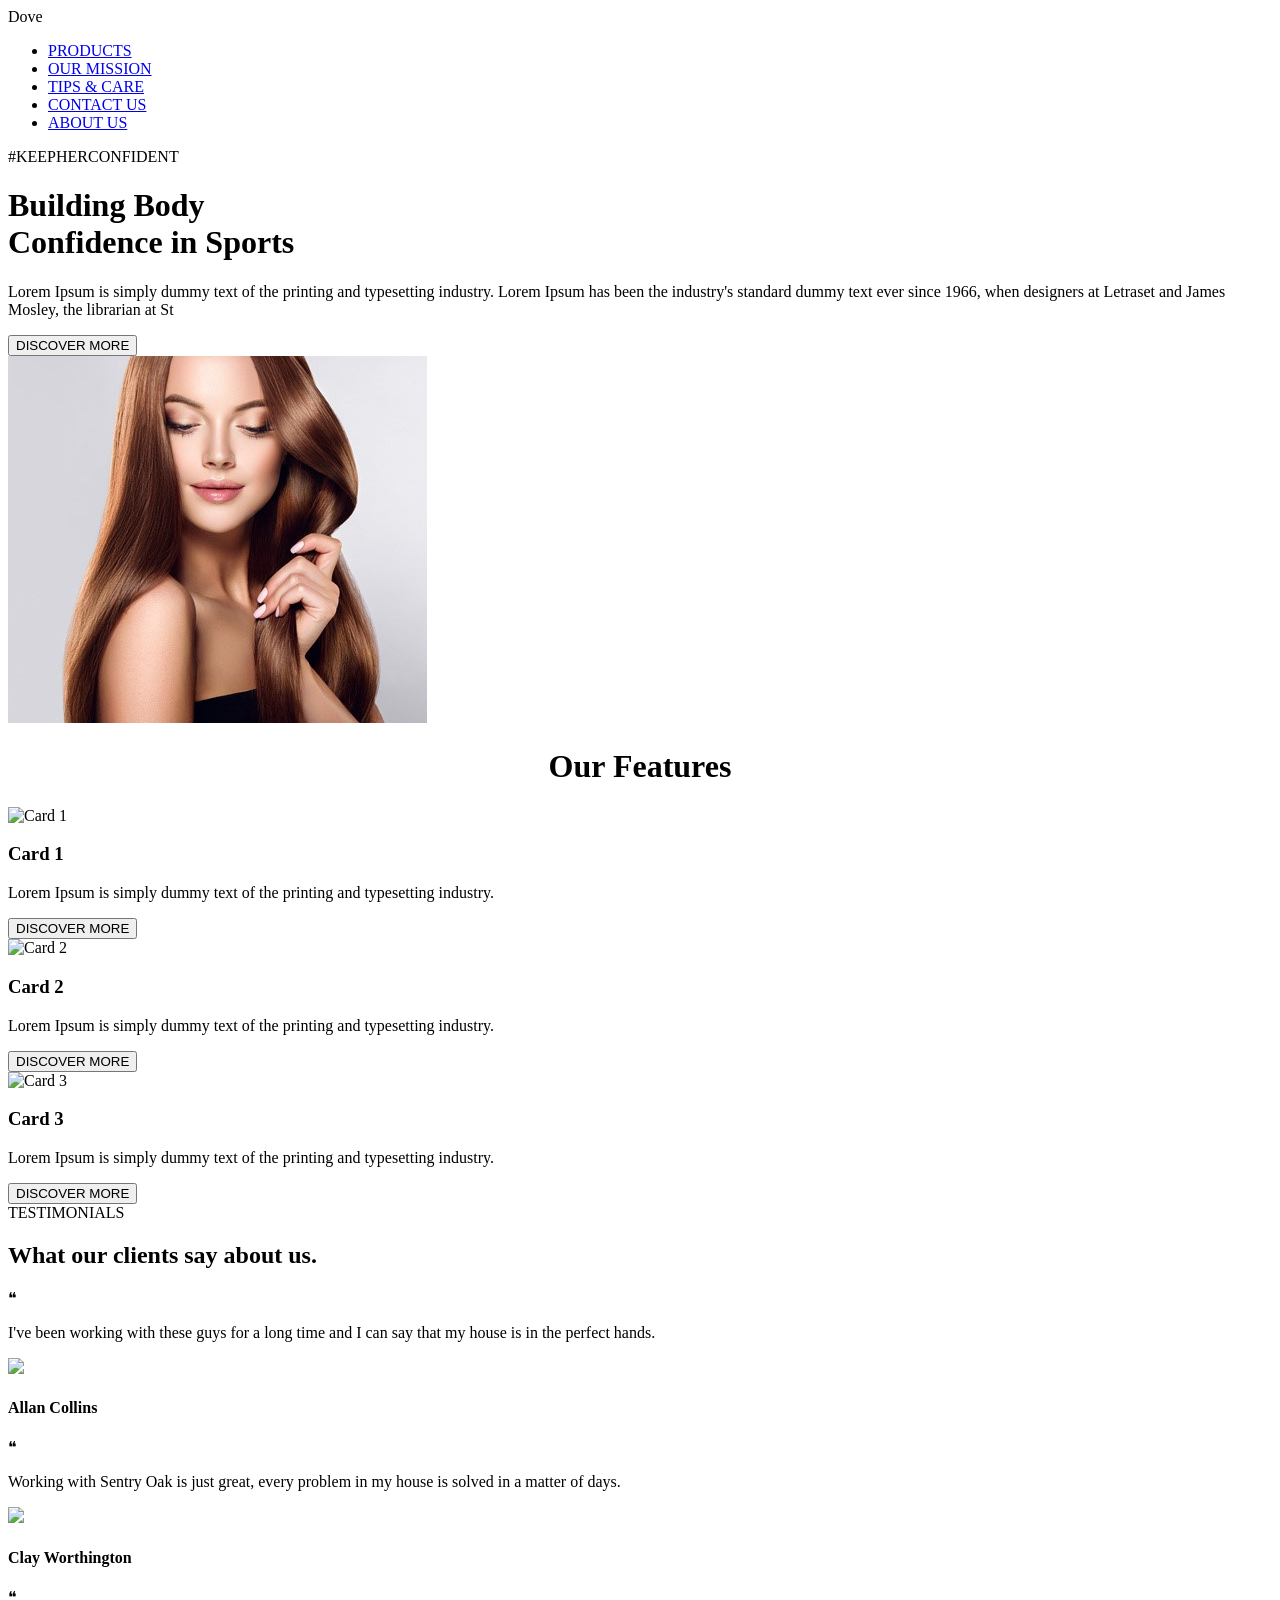
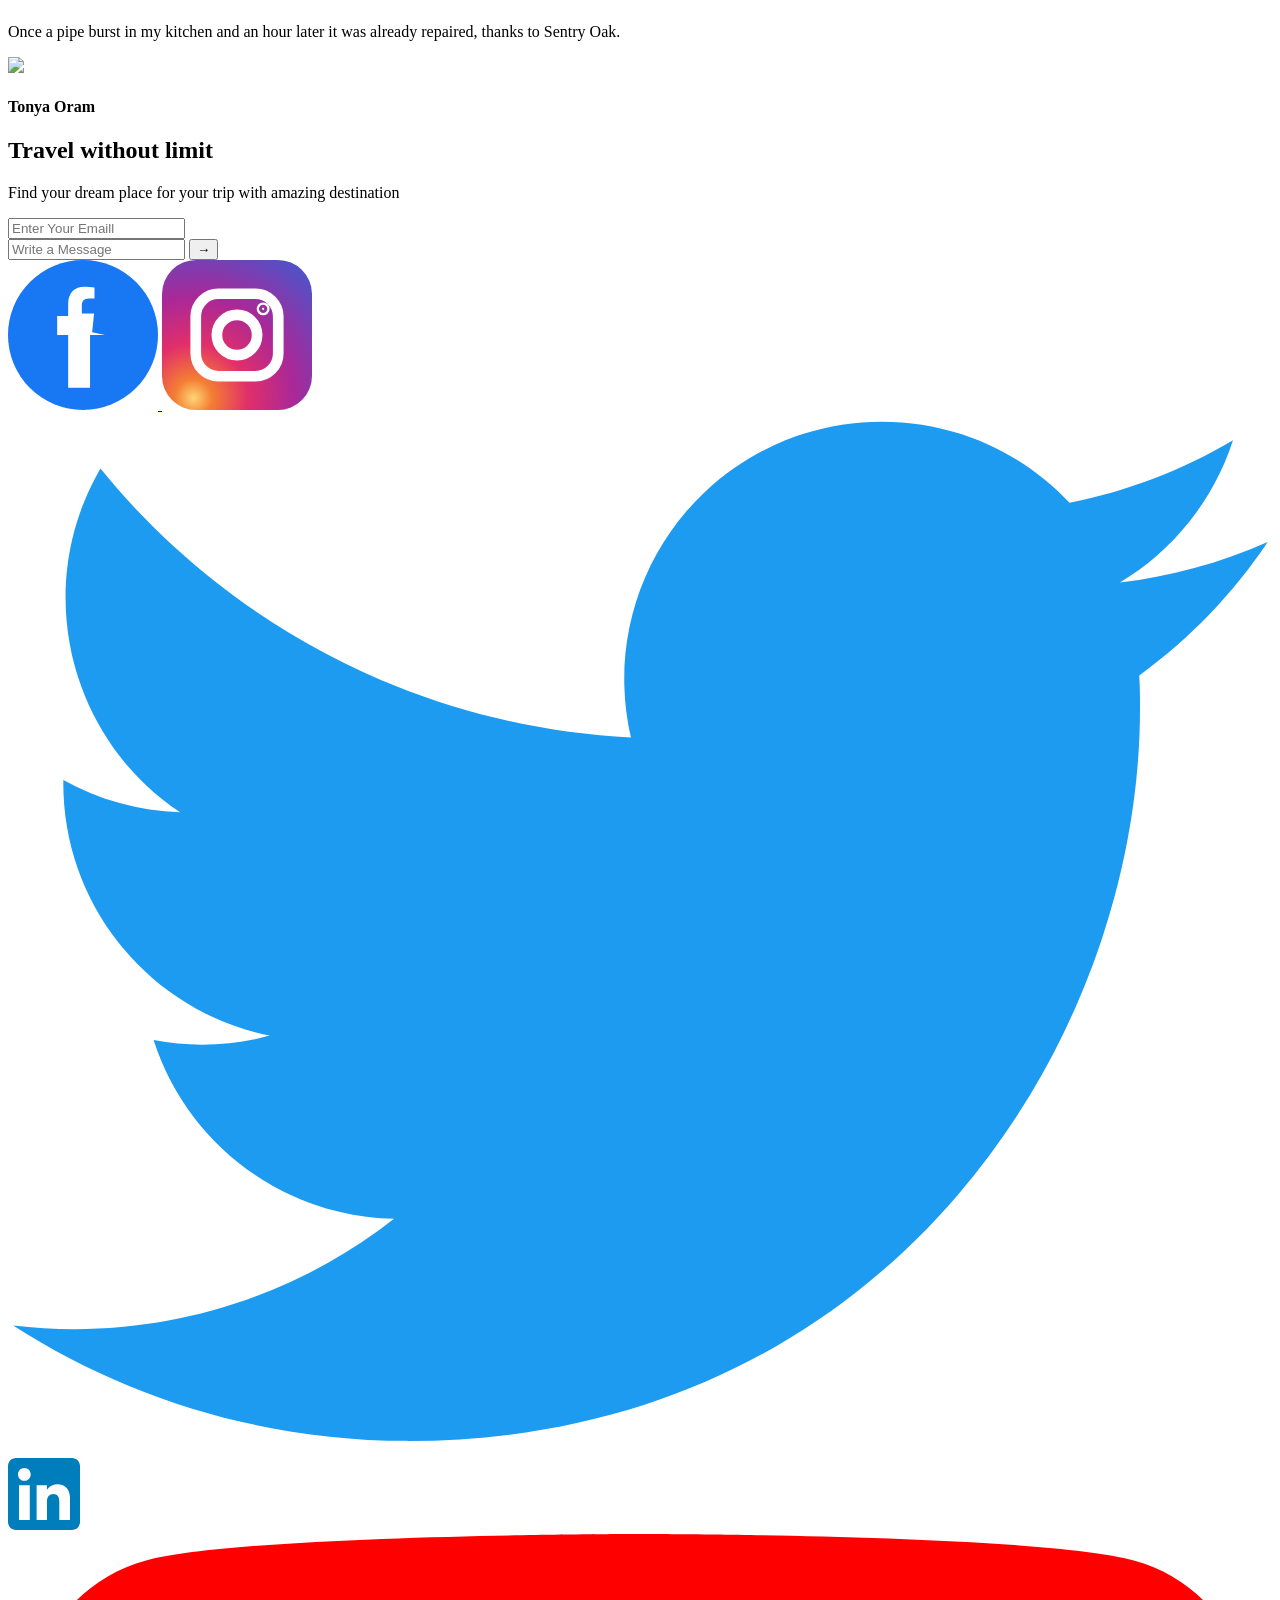
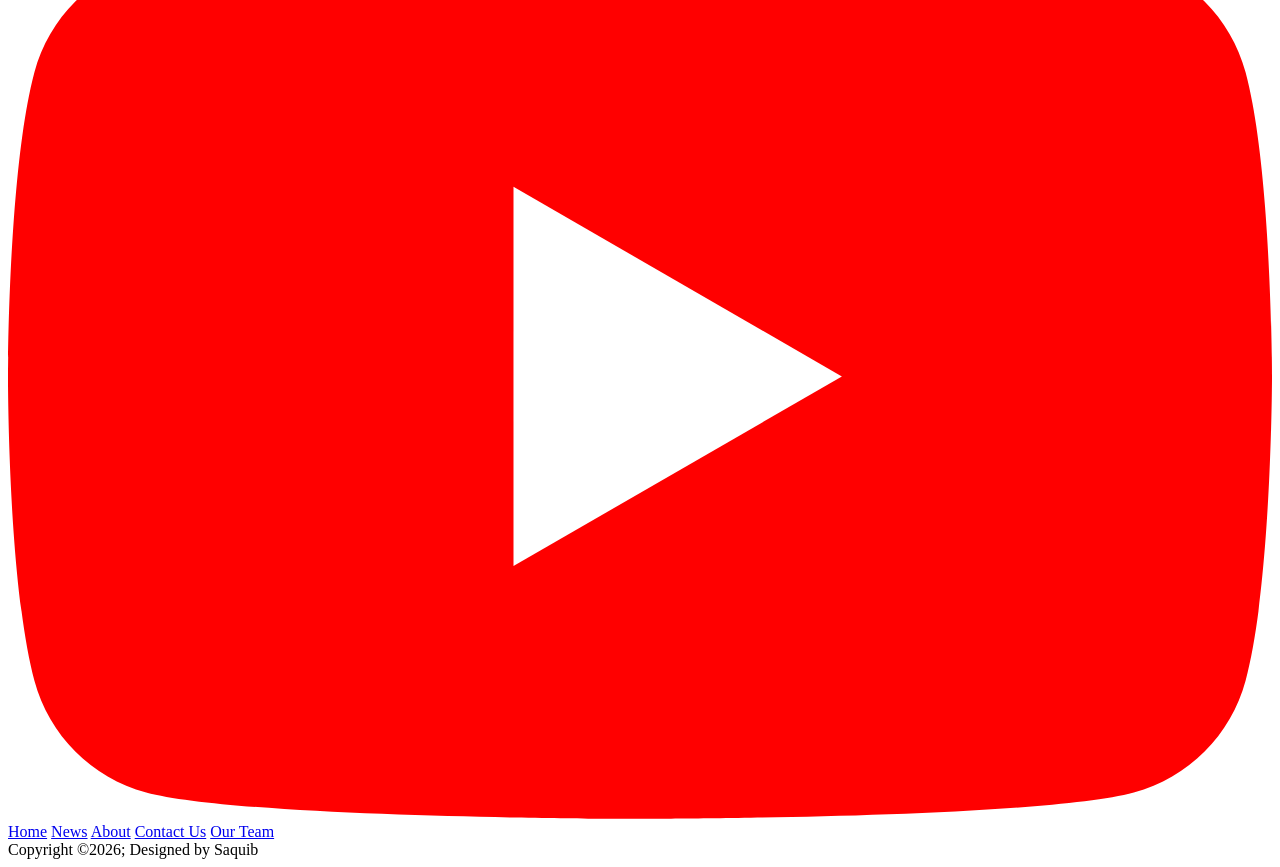
==== index.html @ e7dfd8a3 "first commit" ====
<!DOCTYPE html>
	<html>
		<head>
			<title>Dove</title>
			<link rel="stylesheet" href="Css/style.css">
			<meta name="viewport" content="width=device-width, initial-scale=1.0">
			<style>
			
			</style>
		</head>
		<body>

		<nav>
			<div class="logo">Dove</div>
			<ul>
				<li><a href="#">PRODUCTS</a></li>
				<li><a href="#">OUR MISSION</a></li>
				<li><a href="#">TIPS & CARE</a></li>
				<li><a href="Contact Us.html">CONTACT US</a></li>
				<li><a href="About.html">ABOUT US</a></li>
			</ul>
		</nav>

		<div class="main">
			<div class="hero-content">
				<p>#KEEPHERCONFIDENT</p>
				<h1>Building Body<br>Confidence in Sports</h1>
				<p>Lorem Ipsum is simply dummy text of the printing and typesetting industry. Lorem Ipsum has been the industry's standard dummy text ever since 1966, when designers at Letraset and James Mosley, the librarian at St</p>
				<button class="button1">DISCOVER MORE</button>
			</div>
			

			<img src="hero.jpg">
		</div>
		
		

<div class="Main-Card">
    <h1 align="center">Our Features</h1>

    <div class="card-container">

        <div class="card">
            <img src="https://t4.ftcdn.net/jpg/05/61/83/99/240_F_561839932_GW1vgFttjZGYzCkxeguZHtdtXxfKGVmO.jpg" alt="Card 1">
            <h3>Card 1</h3>
            <p>
                Lorem Ipsum is simply dummy text of the printing and typesetting industry.
            </p>
			<button class="button1">DISCOVER MORE</button>
        </div>

        <div class="card">
			<img src="https://media.istockphoto.com/id/1055099140/photo/making-hairstory-everyday-with-gorgeous-hair.jpg?s=612x612&w=0&k=20&c=x-Hxtr85HmZ_U5o7-KNzLCNi63drTeijFnuFcpz5kUU=" alt="Card 2">
            <h3>Card 2</h3>
            <p>
                Lorem Ipsum is simply dummy text of the printing and typesetting industry.
            </p>
			<button class="button1">DISCOVER MORE</button>
        </div>

        <div class="card">
            <img src="https://t3.ftcdn.net/jpg/05/73/29/84/360_F_573298462_DmWb0oNCsX0zZ5YEkpEtxIn1k0j5GIkc.jpg" alt="Card 3">
            <h3>Card 3</h3>
            <p>
                Lorem Ipsum is simply dummy text of the printing and typesetting industry.
            </p>
			<button class="button1">DISCOVER MORE</button>
        </div>

    </div>
</div>	
			
 
		<section class="testimonials">

    <div class="sub-title">TESTIMONIALS</div>
    <h1 class="testimonials-h1">What our clients say about us.</h1>

    <div class="testimonial-wrapper">

        <div class="card1">
            <div class="quote">❝</div>
            <p>I've been working with these guys for a long time and I can say that my house is in the perfect hands.</p>
            <img src="https://randomuser.me/api/portraits/men/32.jpg">
            <h4>Allan Collins</h4>
        </div>

        <div class="card1">
            <div class="quote">❝</div>
            <p>Working with Sentry Oak is just great, every problem in my house is solved in a matter of days.</p>
            <img src="https://randomuser.me/api/portraits/men/45.jpg">
            <h4>Clay Worthington</h4>
        </div>

        <div class="card1">
            <div class="quote">❝</div>
            <p>Once a pipe burst in my kitchen and an hour later it was already repaired, thanks to Sentry Oak.</p>
            <img src="https://randomuser.me/api/portraits/women/44.jpg">
            <h4>Tonya Oram</h4>
        </div>

    </div>

    

</section>

		<div class="banner">
  <div class="content">
    <h2>Travel without limit</h2>
    <p>Find your dream place for your trip with amazing destination</p>
  </div>

<div>
  <div class="search-box">
    <input type="text" placeholder="Enter Your Emaill">
    
  </div>
  <div class="search-box">
    <input type="text" placeholder="Write a Message">
    <button class="cta-btn">→</button>
  </div>
</div>

		</div>
		
		
		<footer>
        <div class="top">
            <div class="icons">
                <a href="#">
				<svg width="150" height="150" viewBox="0 0 256 256">
				  <circle cx="128" cy="128" r="128" fill="#1877F2"/>
				  <path d="M165.5 128H140v90h-37.3v-90H83.9v-32.3h18.8V74.4c0-18.6 11-28.8 28-28.8 8.2 0 16.9 1.5 16.9 1.5v18.5h-9.5c-9.2 0-12.1 5.7-12.1 11.6v14h20.9l-3.3 32.3z" fill="#FFFFFF"/>
				</svg>
			<i class="facebook-f"></i></a>
                <a href="#">
				  <svg width="150" height="150" viewBox="0 0 132 132">
				  <defs>
				   
					<radialGradient id="rg" cx="21%" cy="92%" r="113%">
					  <stop offset="0%" stop-color="#fed576"/>
					  <stop offset="11%" stop-color="#f47e33"/>
					  <stop offset="32%" stop-color="#e12f6a"/>
					  <stop offset="59%" stop-color="#aa2897"/>
					  <stop offset="100%" stop-color="#4d53ca"/>
					</radialGradient>
				  </defs>
				  <rect width="132" height="132" rx="30" fill="url(#rg)"/>
				  <g fill="none" stroke="#fff" stroke-width="9.4">
					<rect x="29.7" y="29.7" width="72.6" height="72.6" rx="20"/>
					<circle cx="66" cy="66" r="17.7"/>
					<circle cx="89" cy="43" r="1" fill="#fff"/>
				  </g>
				</svg>

			</a>

                <a href="#">
				<svg xmlns="http://www.w3.org/2000/svg" xml:space="preserve" viewBox="0 0 248 204">
				  <path fill="#1d9bf0" d="M221.95 51.29c.15 2.17.15 4.34.15 6.53 0 66.73-50.8 143.69-143.69 143.69v-.04c-27.44.04-54.31-7.82-77.41-22.64 3.99.48 8 .72 12.02.73 22.74.02 44.83-7.61 62.72-21.66-21.61-.41-40.56-14.5-47.18-35.07 7.57 1.46 15.37 1.16 22.8-.87-23.56-4.76-40.51-25.46-40.51-49.5v-.64c7.02 3.91 14.88 6.08 22.92 6.32C11.58 63.31 4.74 33.79 18.14 10.71c25.64 31.55 63.47 50.73 104.08 52.76-4.07-17.54 1.49-35.92 14.61-48.25 20.34-19.12 52.33-18.14 71.45 2.19 11.31-2.23 22.15-6.38 32.07-12.26-3.77 11.69-11.66 21.62-22.2 27.93 10.01-1.18 19.79-3.86 29-7.95-6.78 10.16-15.32 19.01-25.2 26.16z"/>
				</svg>
				<i class="twitter"></i></a>
				
                <a href="#">
				<svg xmlns="http://www.w3.org/2000/svg" height="72" viewBox="0 0 72 72" width="72"><g fill="none" fill-rule="evenodd"><path d="M8,72 L64,72 C68.418278,72 72,68.418278 72,64 L72,8 C72,3.581722 68.418278,-8.11624501e-16 64,0 L8,0 C3.581722,8.11624501e-16 -5.41083001e-16,3.581722 0,8 L0,64 C5.41083001e-16,68.418278 3.581722,72 8,72 Z" fill="#007EBB"/><path d="M62,62 L51.315625,62 L51.315625,43.8021149 C51.315625,38.8127542 49.4197917,36.0245323 45.4707031,36.0245323 C41.1746094,36.0245323 38.9300781,38.9261103 38.9300781,43.8021149 L38.9300781,62 L28.6333333,62 L28.6333333,27.3333333 L38.9300781,27.3333333 L38.9300781,32.0029283 C38.9300781,32.0029283 42.0260417,26.2742151 49.3825521,26.2742151 C56.7356771,26.2742151 62,30.7644705 62,40.051212 L62,62 Z M16.349349,22.7940133 C12.8420573,22.7940133 10,19.9296567 10,16.3970067 C10,12.8643566 12.8420573,10 16.349349,10 C19.8566406,10 22.6970052,12.8643566 22.6970052,16.3970067 C22.6970052,19.9296567 19.8566406,22.7940133 16.349349,22.7940133 Z M11.0325521,62 L21.769401,62 L21.769401,27.3333333 L11.0325521,27.3333333 L11.0325521,62 Z" fill="#FFF"/></g></svg>
				<i class="google-plus-g"></i></a>
                <a href="#" >
				
  <svg xmlns="http://www.w3.org/2000/svg" viewBox="0 0 28.57 20" preserveAspectRatio="xMidYMid meet">
    <g>
      <path d="M27.9727 3.12324C27.6435 1.89323 26.6768 0.926623 25.4468 0.597366C23.2197 2.24288e-07 14.285 0 14.285 0C14.285 0 5.35042 2.24288e-07 3.12323 0.597366C1.89323 0.926623 0.926623 1.89323 0.597366 3.12324C2.24288e-07 5.35042 0 10 0 10C0 10 2.24288e-07 14.6496 0.597366 16.8768C0.926623 18.1068 1.89323 19.0734 3.12323 19.4026C5.35042 20 14.285 20 14.285 20C14.285 20 23.2197 20 25.4468 19.4026C26.6768 19.0734 27.6435 18.1068 27.9727 16.8768C28.5701 14.6496 28.5701 10 28.5701 10C28.5701 10 28.5677 5.35042 27.9727 3.12324Z" fill="#FF0000"/>
      <path d="M11.4253 14.2854L18.8477 10.0004L11.4253 5.71533V14.2854Z" fill="white"/>
    </g>
  </svg>

<i class="youtube"></i></a>
            </div>
            <div class="nav">
                <a href="file:///C:/Users/Admin/Desktop/Saquib/Dove%20Hero%20Section.html">Home</a>
				<a href="#">News</a>
				<a href="file:///C:/Users/Admin/Desktop/Saquib/About.html">About</a>
				<a href="#">Contact Us</a>
				<a href="#">Our Team</a>
            </div>
        </div>
        <div class="bottom">
            Copyright &copy;2026; Designed by Saquib
        </div>
    </footer>
		
		
		
		
	  
		</body>
	</html>
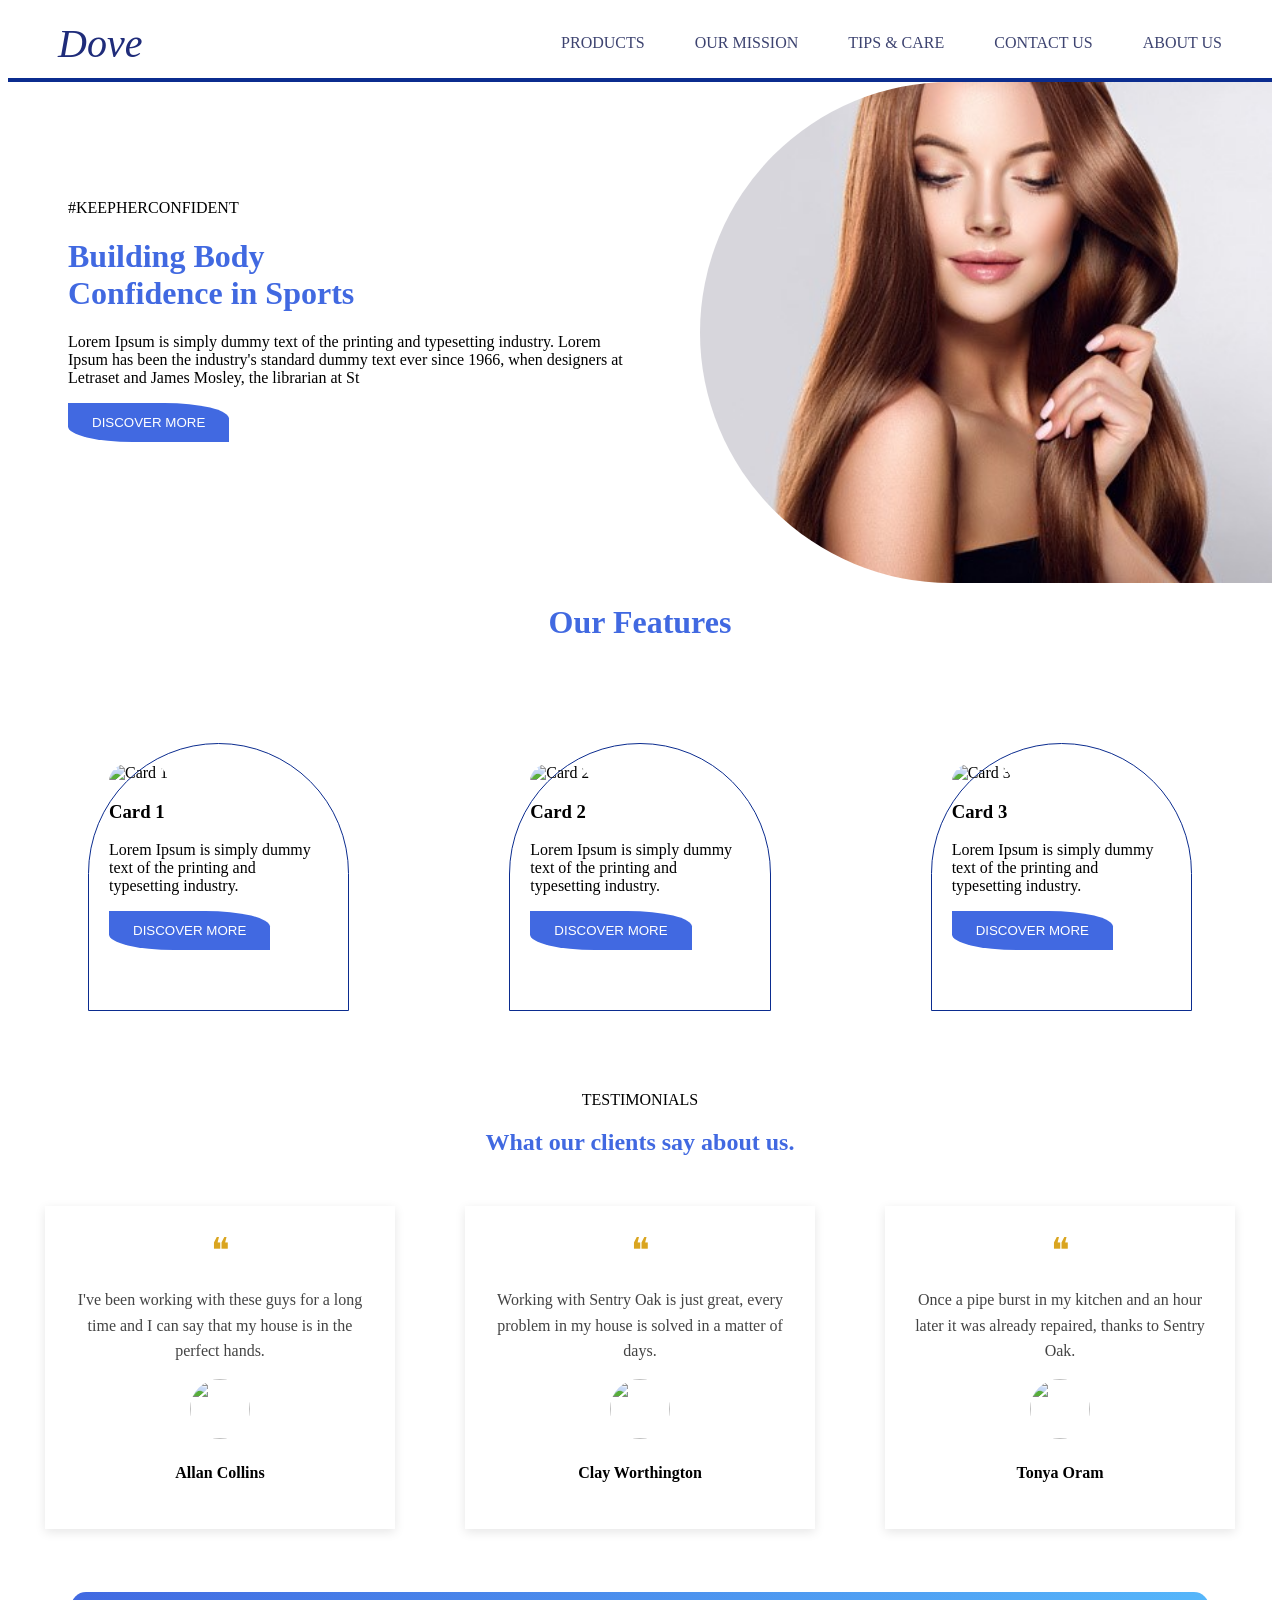
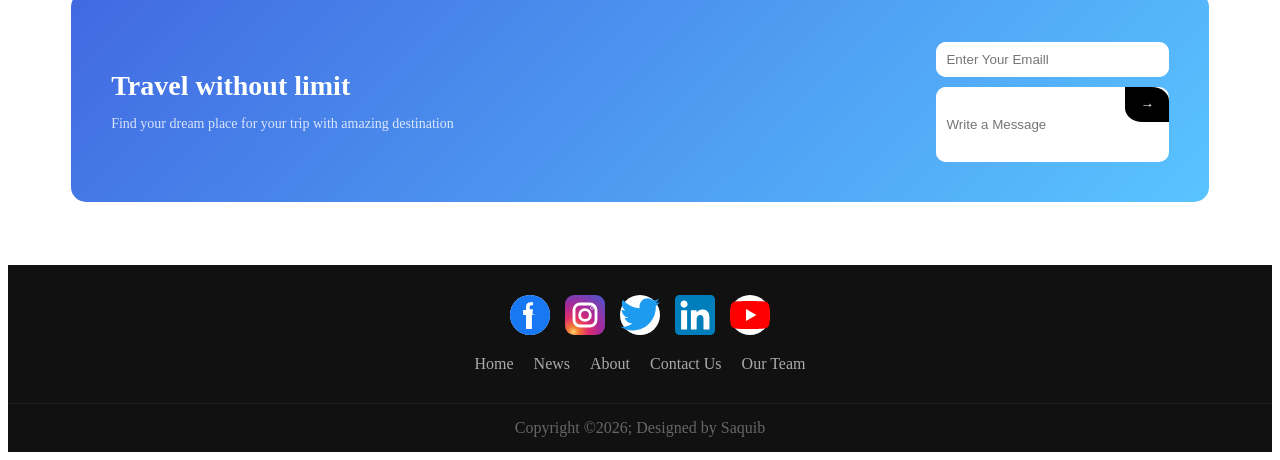
==== commit abd881af: "Update index.html" ====
--- a/index.html
+++ b/index.html
@@ -2,7 +2,7 @@
 	<html>
 		<head>
 			<title>Dove</title>
-			<link rel="stylesheet" href="Css/style.css">
+			<link rel="stylesheet" href="Css/Style.css">
 			<meta name="viewport" content="width=device-width, initial-scale=1.0">
 			<style>
 			
@@ -194,4 +194,4 @@
 		
 	  
 		</body>
-	</html>+	</html>
--- a/Css/Style.css
+++ b/Css/Style.css
@@ -0,0 +1,509 @@
+<meta name="viewport" content="width=device-width, initial-scale=1.0">
+			<style>
+			
+			body{
+			margin:0;
+			}
+			
+			
+			.Main-Testimonials h1{
+					text-align:center;
+			}
+			
+			section {
+			
+					display:flex;
+					justify-content:space-evenly;
+			}
+			
+			
+			.card img{
+				width: 100%;
+				border-radius:500px 500px 0 0 ;
+			}
+			
+			.card-container {
+			display:flex;
+			justify-content:space-evenly;
+			
+			}
+			
+			.card {
+			border: 1px solid #0b2c8f;
+			padding: 20px;
+			margin: 80px;
+			border-radius:500px 500px 0 0 ;
+			
+			}
+			
+			.testimonials-card1 {
+			border: 1px solid #0b2c8f;
+			padding: 20px;
+			margin: 80px;
+			border-radius:50px;
+			}
+			
+			.testimonials-card2 {
+			border: 1px solid #0b2c8f;
+			padding: 20px;
+			margin: 80px;
+			border-radius:50px;
+			}
+			
+			.testimonials-card3 {
+			border: 1px solid #0b2c8f;
+			padding: 20px;
+			margin: 80px;
+			border-radius:50px;
+			}
+			
+			nav,.main{
+			display:flex;
+			justify-content:space-between;
+			align-items:center
+			}
+			
+			nav{
+			padding:10px 50px;
+			border-bottom:4px solid #0b2c8f
+			}
+			
+			.logo{
+			font-size:40px;
+			font-style:italic;
+			color:#1f2c7a
+			}
+			
+			ul{
+			display:flex;
+			gap:50px;
+			list-style:none
+			}
+			
+			a{
+			text-decoration:none;
+			color:#3d4370}
+			
+			h1{
+			color:royalblue
+			}
+			
+			button{
+				border:none;
+				border-radius: 0 40% 0 40% ;
+				padding:15px 30px;
+				background:royalblue;
+				color:#fff;
+				cursor:pointer;
+			}
+			
+			
+			.main{
+				display:flex;
+				justify-content:space-between;
+				align-items:center;
+			}
+
+			.hero-content{
+				width:50%;
+				padding:0 60px;
+			}
+
+			.main img{
+				width:50%;
+				border-radius:500px 0 0 500px;
+			}
+			
+			
+			.testimonials{
+    width:100%;
+    text-align:center;
+	display:flex;	
+    flex-direction: column;
+	margin-bottom:30px;
+}
+
+
+.testimonial-wrapper{
+    display:flex;	
+    justify-content:center;
+    gap:70px;
+    flex-wrap:wrap;
+}
+
+.card1{
+    background:#fff;
+    width:300px;
+    padding:25px;
+    box-shadow:0 3px 10px rgba(0,0,0,.1);
+}
+
+.quote{
+    font-size:35px;
+    color:goldenrod;
+}
+
+.card1 p{
+    margin:15px 0;
+    color:#444;
+    line-height:1.6;
+}
+
+.card1 img{
+    width:60px;
+    height:60px;
+    border-radius:50%;
+    
+}
+
+.testimonials-h1{color: royalblue;
+margin-bottom: 50px;
+}
+
+
+.banner {
+  background: linear-gradient(135deg, royalblue, #59C4FF);
+  color: white;
+  padding: 40px;
+  border-radius: 15px;
+  display: flex;
+  justify-content: space-between;
+  align-items: center;
+  
+  margin:5%;
+}
+
+.content h2 {
+  
+  font-size: 28px;
+}
+
+.content p {
+  font-size: 14px;
+  opacity: 0.8;
+}
+
+.search-box {
+	margin-top: 10px;
+  display: flex;
+  background: white;
+  border-radius: 10px;
+  overflow: hidden;
+}
+
+.search-box input {
+  border: none;
+  padding: 10px;
+  outline: none;
+}
+
+.cta-btn {
+  background: black;
+  color: white;
+  border: none;
+  padding: 10px 15px;
+  cursor: pointer;
+}
+
+.button1:hover { 
+		  color: white; 
+		  background-color: #00008B; 
+		}
+
+
+
+        footer { 
+		background: #111; 
+		width: 100%;  
+		text-align: center;  
+		
+		}
+		
+        .top { 
+		padding: 30px; 
+		display: flex; 
+		flex-direction: column; 
+		align-items: center; 
+		gap: 20px; 
+		}
+		
+        .icons { 
+		display: flex; 
+		gap: 15px; 
+		}
+		
+        .icons a {
+		width: 40px; 
+		height: 40px; 
+		background: #fff; 
+		color: #111; 
+		border-radius: 50%; 
+		display: flex; 
+		align-items: center; 
+		justify-content: center;  
+		}
+		
+        .nav { 
+		display: flex; 
+		gap: 20px; 
+		}
+		
+        .nav a {
+		color: #aaa; 
+		 }
+		 
+        .bottom { 
+		background: #royalblue; 
+		padding: 15px; color: #666; 
+		
+		border-top: 1px solid #222; }
+		
+		.container {
+            max-width: 1100px;
+            margin: 0 auto;
+            padding: 60px 20px;
+        }
+
+        .section-block {
+            display: flex;
+            align-items: center;
+            gap: 60px;
+            margin-bottom: 40px;
+        }
+
+        .section-block.reverse {
+            flex-direction: row-reverse;
+        }
+
+        .content-col, .media-col {
+            flex: 1;
+        }
+
+    img {
+    border-radius: 10%;
+}
+
+
+
+
+
+
+
+
+h2 {  margin-bottom: 10px; }
+.subtitle { color: #666; margin-bottom: 30px;  }
+.form-row { display: flex; gap: 20px; }
+.form-group { margin-bottom: 20px; flex: 1; }
+
+
+input, textarea {
+    width: 100%;
+    padding: 12px;
+    border: 1px solid #e0e0e0;
+    border-radius: 6px;
+}
+
+
+
+.btn-submit, .btn-dept {
+    background: #e45b1e;
+    color: white;
+    
+    border-radius: 6px;
+    cursor: pointer;
+}
+.btn-submit { width: 100%; padding: 14px;  }
+.btn-dept { width: 100%; padding: 10px;  }
+
+
+
+.info-card, .dept-card { padding: 10px; border-radius: 8px; }
+
+.dark-card { background: #e45b1e; color: white; }
+.light-card, .dept-card { background: #fffaf7; border: 1px solid #ffebe0; }
+
+
+
+.dept-card { text-align: center; }
+.dept-card p { margin-bottom: 15px; }
+
+
+       
+		
+		
+@media screen and (max-width: 768px) {
+	
+            .section-block, .section-block.reverse {
+                flex-direction: column;
+                text-align: center;
+                gap: 30px;
+            }
+            
+        
+	
+	
+  .top {
+    padding: 20px 15px; 
+    gap: 15px;
+  }
+
+  .nav {
+    flex-direction: column; 
+    gap: 12px; 
+    width: 100%;
+  }
+
+  .nav a {
+    display: block;
+    padding: 8px 0; 
+    font-size: 15px;
+  }
+
+  .icons a {
+    width: 35px; 
+    height: 35px;
+  }
+  
+  .bottom {
+    padding: 12px;
+    font-size: 13px; 
+  }
+}
+
+	
+@media screen and (max-width: 768px) {
+  .banner {
+    flex-direction: column; 
+    align-items: flex-start; 
+    gap: 25px; 
+    padding: 25px; 
+    margin-bottom: 40px;
+	
+  }
+
+  
+
+  
+  .search-box {
+    
+	position: relative;
+  }
+
+  .search-box input {
+    
+    border-radius: 0 22px 0 0;
+}
+
+
+  
+  .cta-btn {
+    background: black;
+    color: white;
+    border: none;
+    padding: 10px 15px;
+    cursor: pointer;
+    position: absolute;
+    right: 0px;
+}
+
+.card {
+		width: 80%;
+		margin: 36px;
+
+		}
+}
+
+			@media screen and (max-width:992px){
+
+				nav{
+					padding:15px 25px;
+				}
+
+				ul{
+					gap:20px;
+				}
+
+				.hero-content{
+					width:50%;
+					padding:20px;
+				}
+
+				.main img{
+					width:45%;
+				}
+
+				
+			}
+
+
+			@media screen and (max-width:768px){
+
+				nav{
+					flex-direction:column;
+					text-align:center;
+				}
+
+
+
+				ul{
+					flex-direction:column;
+					gap:15px;
+					
+				}
+
+				.main{
+					flex-direction:column;
+					text-align:center;
+					padding:20px;
+				}
+
+				.hero-content{
+					width:80%;
+					padding:0;
+				}
+
+				.main img{
+					width:100%;
+					
+					border-radius:500px 500px 0 0 ;
+				}
+
+				
+
+				
+
+				.card-container{
+					flex-direction:column;
+					align-items:center;
+					background-color:white
+					
+				}
+
+				
+				
+					
+				}
+
+				button{
+					padding:12px 24px;
+					margin-bottom: 40px;
+				}
+
+				
+			}
+			
+			
+			button:hover {
+			color: white ;
+			background-color: #00008B ;
+			}
+
+						
+						a:hover {
+						  color: #007bff;                 
+						}
+						
+						.card:hover{
+						box-shadow: 0px 10px 20px rgba(65, 105, 225, 0.3);
+						}
+			</style>
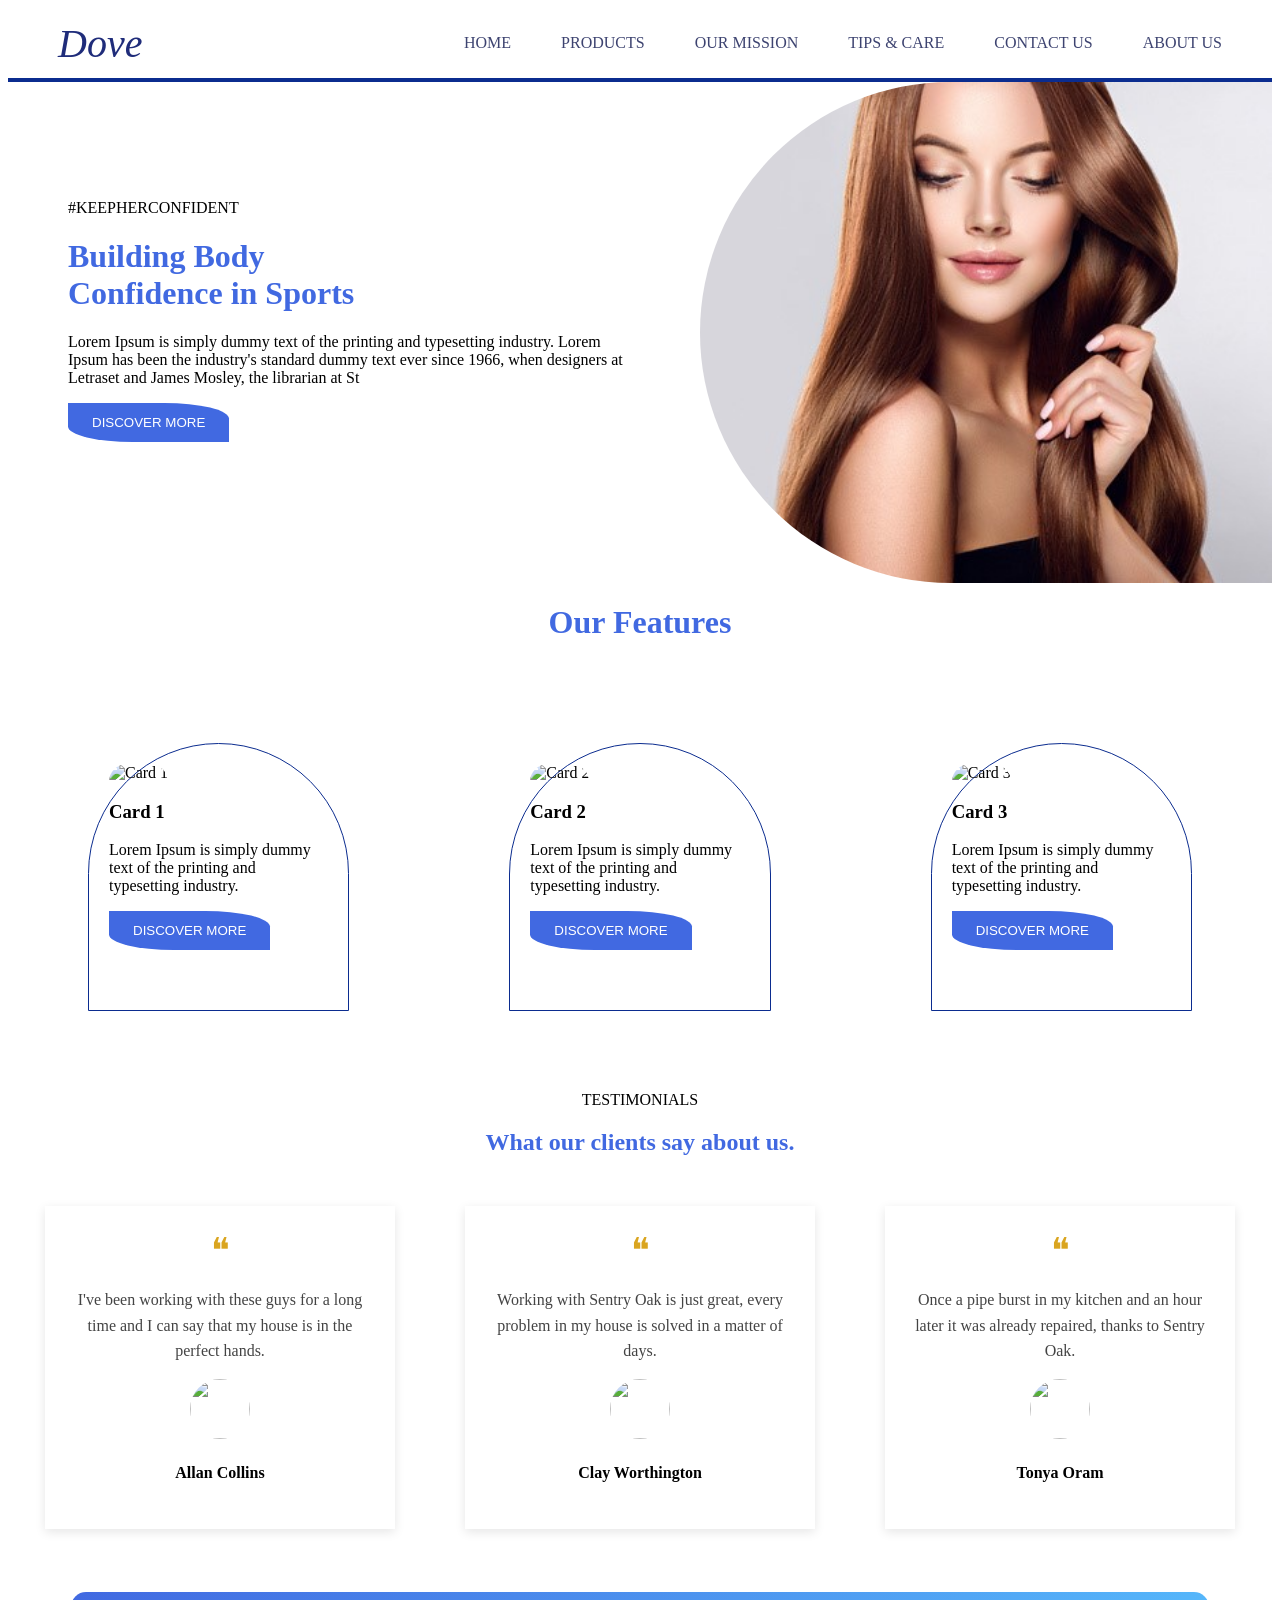
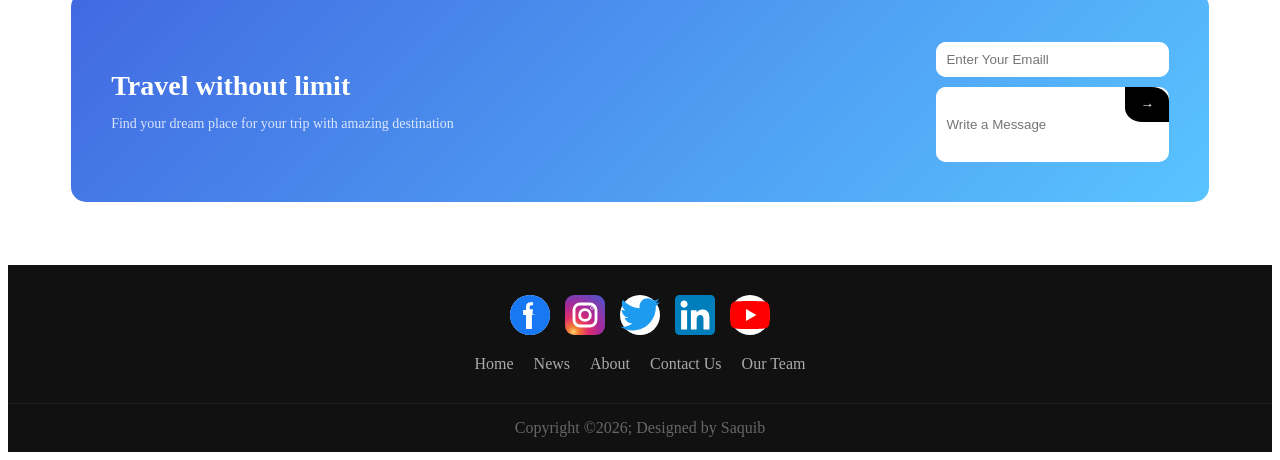
==== commit 9a1d9d53: "Update index.html" ====
--- a/index.html
+++ b/index.html
@@ -13,6 +13,7 @@
 		<nav>
 			<div class="logo">Dove</div>
 			<ul>
+				<li><a href="index.html">HOME</a></li>
 				<li><a href="#">PRODUCTS</a></li>
 				<li><a href="#">OUR MISSION</a></li>
 				<li><a href="#">TIPS & CARE</a></li>
